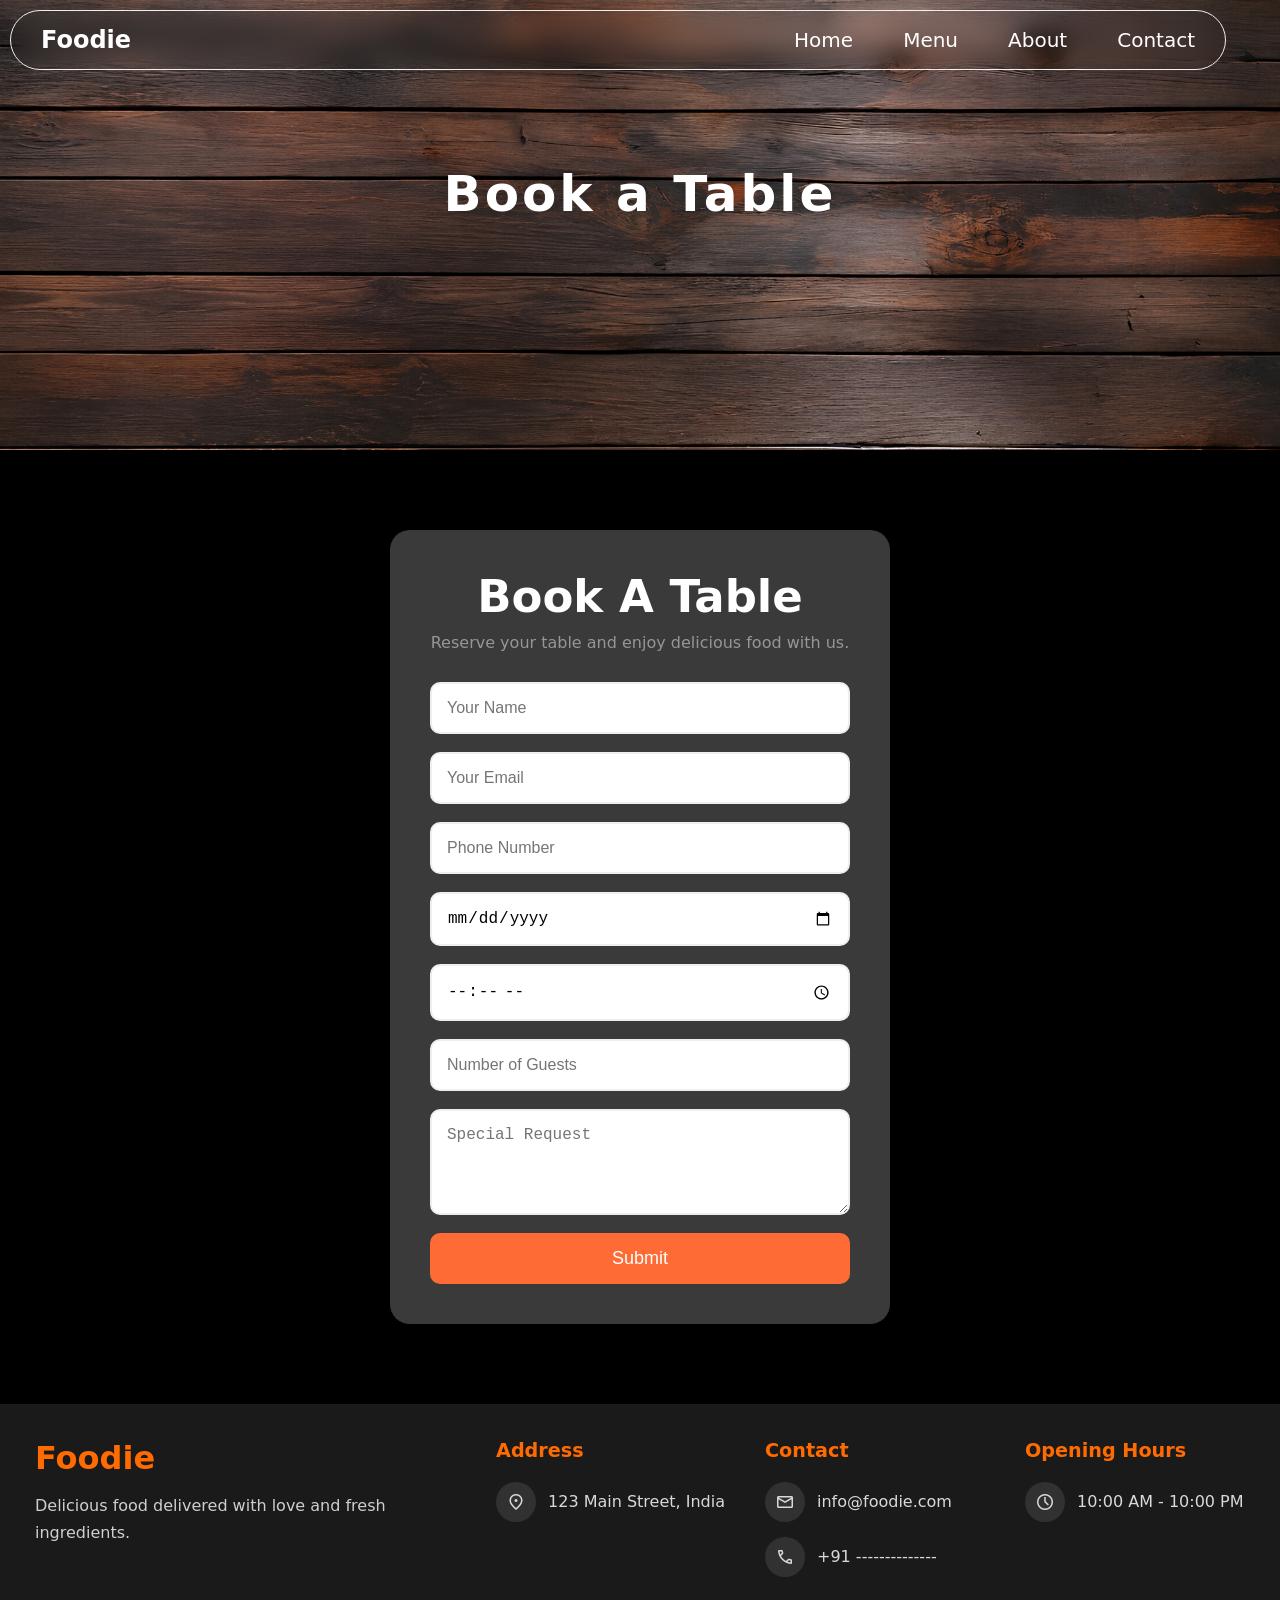
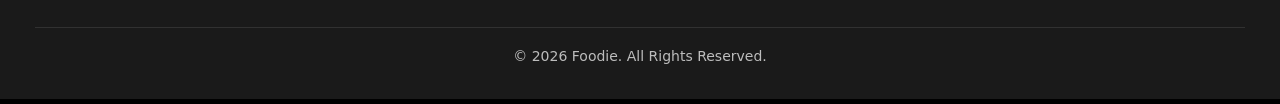
==== table.html @ 05ccb04e "Initial Commit" ====
<!DOCTYPE html>
<html lang="en">

<head>
    <meta charset="UTF-8">
    <meta name="viewport" content="width=device-width, initial-scale=1.0">
    <meta name="description"
        content="Your table has been successfully reserved at Foodie Restaurant. Thank you for choosing us. We look forward to serving you soon.">
    <title>Contact_Foodie</title>

</head>
<link rel="stylesheet" href="./style/table.css">
<link rel="stylesheet" href="./style/common.css">
<link rel="shortcut icon" href="./logo.png" type="image/x-icon">
<link rel="stylesheet" href="https://fonts.googleapis.com/css2?family=Material+Symbols+Outlined" />



<body>

    <!-- Nav -->

    <nav class="nav_bar">
        <h1>Foodie</h1>
        <ul>
            <li><a href="./index.html">Home</a></li>
            <li><a href="./menu.html">Menu</a></li>
            <li><a href="./about.html">About</a></li>
            <li><a href="./contact.html">Contact</a></li>
        </ul>
    </nav>

    <!-- Header -->


    <header>
        <div>
            <h1>Book a Table</h1>
        </div>
        </div>
    </header>


    <!-- MAIN -->

    <main>
        <section class="book-table">
            <h1>Book A Table</h1>
            <p>Reserve your table and enjoy delicious food with us.</p>

            <form>
                <input type="text" placeholder="Your Name" required>

                <input type="email" placeholder="Your Email" required>

                <input type="tel" placeholder="Phone Number" required>

                <input type="date" required>

                <input type="time" required>

                <input type="number" placeholder="Number of Guests" min="1" required>

                <textarea placeholder="Special Request" rows="4"></textarea>

                <button type="submit"><a href="./table_card.html">Submit</a></button>
            </form>
        </section>
    </main>

    <!-- Footer -->

    <footer>
        <div class="footer">

            <div class="footer-logo">
                <h2>Foodie</h2>
                <p>Delicious food delivered with love and fresh ingredients.</p>
            </div>

            <div class="footer-box">
                <h3>Address</h3>
                <p>
                    <span class="material-symbols-outlined">location_on</span>
                    123 Main Street, India
                </p>
            </div>

            <div class="footer-box">
                <h3>Contact</h3>
                <p>
                    <span class="material-symbols-outlined">mail</span>
                    info@foodie.com
                </p>

                <p>
                    <span class="material-symbols-outlined">phone</span>
                    +91 --------------
                </p>
            </div>

            <div class="footer-box">
                <h3>Opening Hours</h3>
                <p>
                    <span class="material-symbols-outlined">schedule</span>
                    10:00 AM - 10:00 PM
                </p>
            </div>

        </div>

        <hr>

        <div class="copyright">
            © 2026 Foodie. All Rights Reserved.
        </div>
    </footer>
</body>

</html>
---- style/table.css ----
header {
    height: 50vh;
    background-image: url("../header_bg/table_bg.png");
    background-size: cover;
}

header div {

    color: white;
    display: flex;
    gap: 25px;
    font-size: 2rem;
    letter-spacing: 3px;
    justify-content: center;
}

header div h1 {
    font-size: 50px;
}

.book-table {
    width: 500px;
    margin: 80px auto;
    padding: 40px;
    background: #3a3a3a;
    border-radius: 20px;
    box-shadow: 0 10px 30px rgba(0, 0, 0, 0.1);
    text-align: center;
}

.book-table h1 {
    font-size: 45px;
    margin-bottom: 10px;
    color: #ffffff;
}

.book-table p {
    color: #969696;
    margin-bottom: 30px;
}

.book-table form {
    display: flex;
    flex-direction: column;
    gap: 18px;
}

.book-table input,
.book-table textarea {
    padding: 15px;
    border: 2px solid #eee;
    border-radius: 10px;
    font-size: 16px;
    outline: none;
}

.book-table input:focus,
.book-table textarea:focus {
    border-color: #ff6b35;
}

.book-table button {
    padding: 15px;
    background: #ff6b35;
    border: none;
    border-radius: 10px;
    font-size: 18px;
    cursor: pointer;
    transition: 0.3s;
}

.book-table button a {
    color: white;
    text-decoration: none;

}

.book-table button:hover {
    background: #e85a2a;
}
---- style/common.css ----
* {
    padding: 0;
    margin: 0;
    box-sizing: border-box;
    transition: all 1s ease;
}

body {
    font-family: system-ui, -apple-system, BlinkMacSystemFont, 'Segoe UI', Roboto, Oxygen, Ubuntu, Cantarell, 'Open Sans', 'Helvetica Neue', sans-serif;
    background: #000000;
}

body::-webkit-scrollbar {
    display: none;
}

header {

    background-position: center;
    width: 100%;
    padding-top: 165px;
    padding-bottom: 40px;
}

.nav_bar {
    display: flex;
    flex-direction: row;
    position: fixed;
    justify-self: center;
    justify-content: space-between;
    width: 95vw;
    border: 1px solid #eee;
    border-radius: 50px;
    align-items: center;
    padding: 15px 30px;
    margin: 10px;
    backdrop-filter: blur(10px);
    z-index: 1000;
}

.nav_bar h1 {
    color: #ffffff;
    font-size: 24px;
}

.nav_bar ul {
    display: flex;
    list-style: none;
    gap: 50px;
}

.nav_bar ul li {
    font-size: 20px;
}

li a {
    text-decoration: none;
    color: #ffffff;
}

.book_btn {
    padding: 10px 20px;
    background-color: #ffffff;
    color: #ffffff;
    border: none;
    border-radius: 5px;
    cursor: pointer;
    background-color: orange;

}

.book_btn a {
    color: #ffffff;
    text-decoration: none;
}

.head_main {
    margin-top: 50px;
    margin-left: 90px;
}

header :nth-child(2) h1 {
    color: white;
}




footer {
    background: #1a1a1a;
    color: white;
    padding: 35px;
}

.footer {
    display: flex;
    justify-content: space-between;
    gap: 40px;
    flex-wrap: wrap;
}

.footer-logo {
    flex: 1;
    min-width: 250px;
}

.footer-logo h2 {
    color: #ff6b00;
    margin-bottom: 15px;
    font-size: 2rem;
}

.footer-logo p {
    color: #cfcfcf;
    line-height: 1.7;
}

.footer-box {
    min-width: 220px;
}

.footer-box h3 {
    margin-bottom: 20px;
    color: #ff6b00;
    font-size: 1.2rem;
}

.footer-box p {
    display: flex;
    align-items: center;
    gap: 12px;
    margin-bottom: 15px;
    color: #d9d9d9;
}

.footer-box span {
    background: rgba(255, 255, 255, 0.1);
    padding: 10px;
    border-radius: 50%;
    font-size: 20px;
}

hr {
    border: none;
    height: 1px;
    background: rgba(255, 255, 255, 0.1);
    margin: 35px 0 20px;
}

.copyright {
    text-align: center;
    color: #bdbdbd;
    font-size: 14px;
}

@media (max-width:845px) {

    .nav_bar ul {
        gap: 20px;
    }

    li a {
        font-size: 17px;
    }

    .head_main {
        margin-top: 40px;
        margin-left: 45px;
    }

    .book_btn {
        padding: 10px 17px;

    }

    main {
        padding: 35px;
    }

}

@media (max-width:550px) {


    .nav_bar {
        flex-direction: column;
    }

    .nav_bar ul {
        margin: 15px;
        gap: 35px;
    }

    .head_main {
        margin-left: 15%;
    }
}
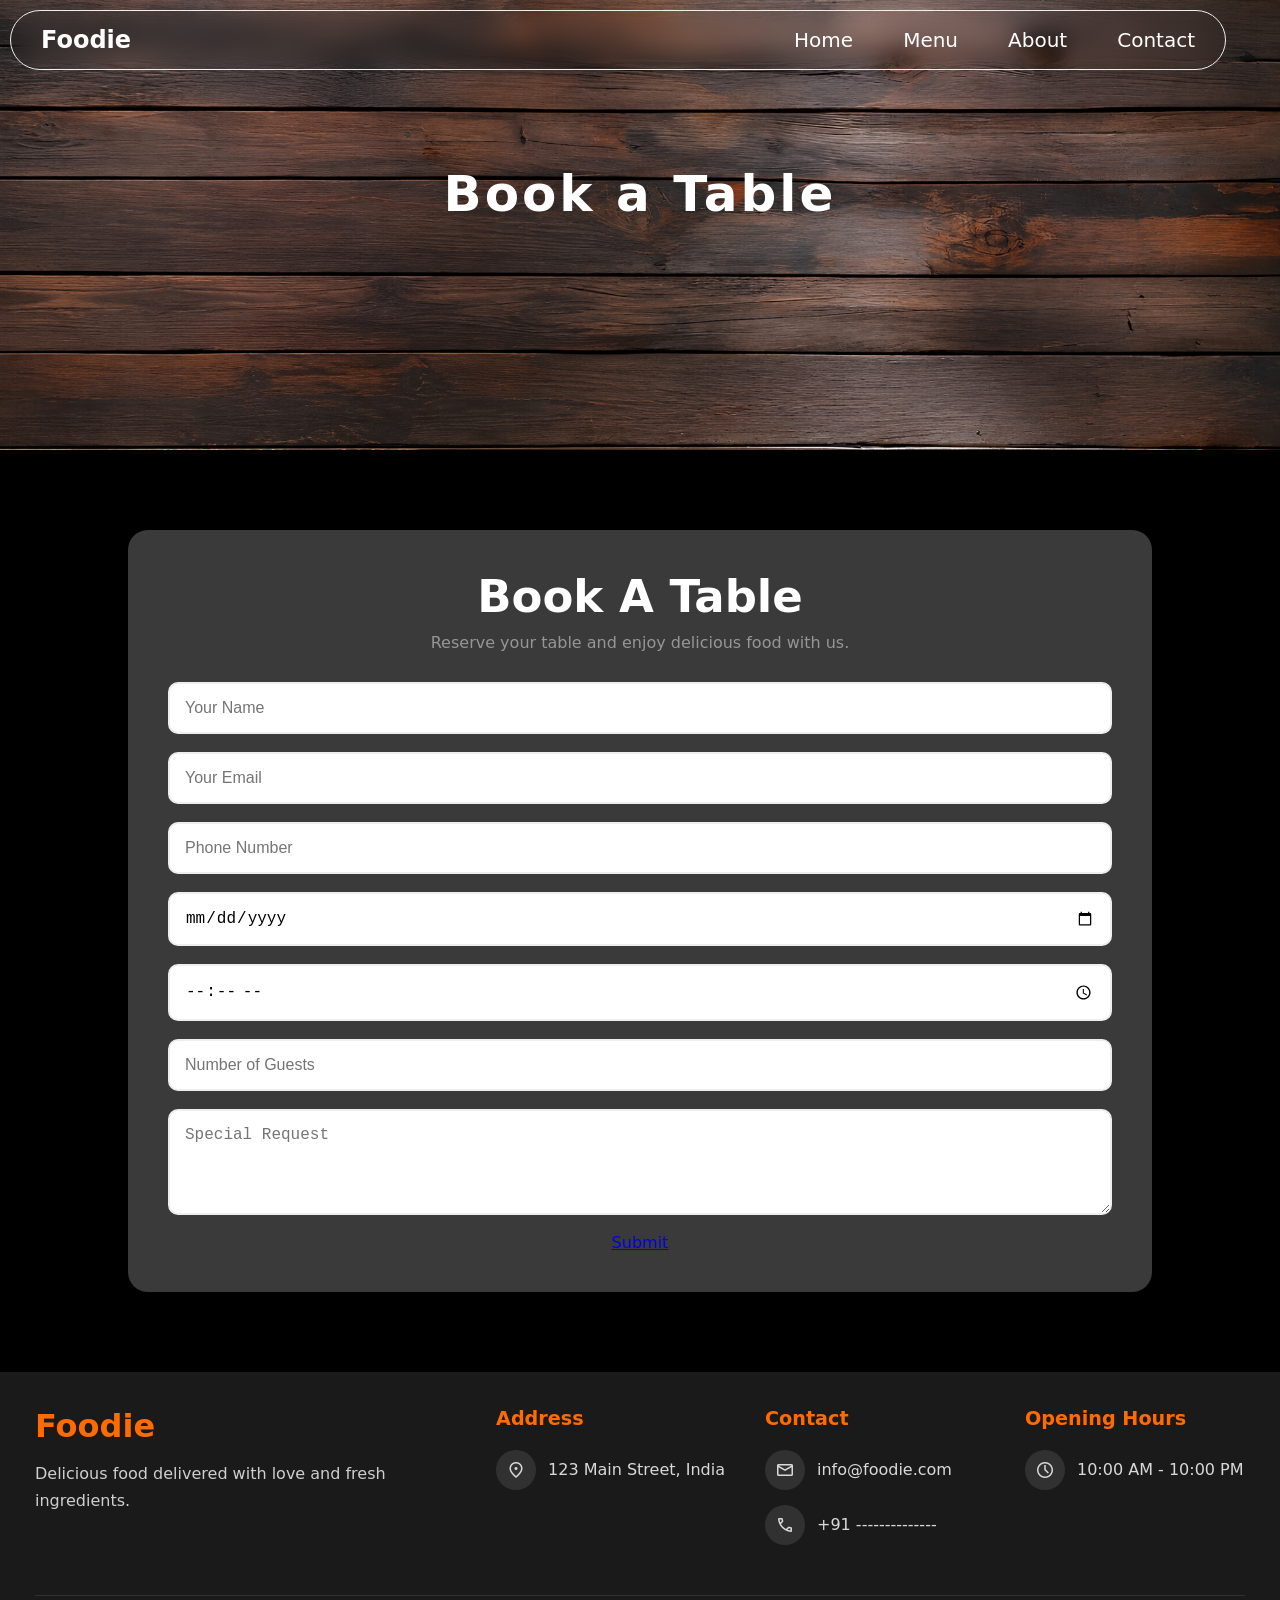
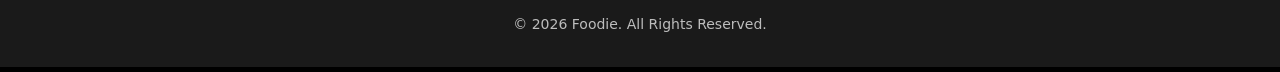
==== commit 95e7b5db: "Change submit button to a link for table form" ====
--- a/table.html
+++ b/table.html
@@ -63,7 +63,7 @@
 
                 <textarea placeholder="Special Request" rows="4"></textarea>
 
-                <button type="submit"><a href="./table_card.html">Submit</a></button>
+                <a href="./table_card.html">Submit</a>
             </form>
         </section>
     </main>
@@ -117,4 +117,4 @@
     </footer>
 </body>
 
-</html>+</html>
--- a/style/table.css
+++ b/style/table.css
@@ -19,7 +19,7 @@
 }
 
 .book-table {
-    width: 500px;
+    width: 80vw;
     margin: 80px auto;
     padding: 40px;
     background: #3a3a3a;
@@ -77,4 +77,4 @@
 
 .book-table button:hover {
     background: #e85a2a;
-}+}
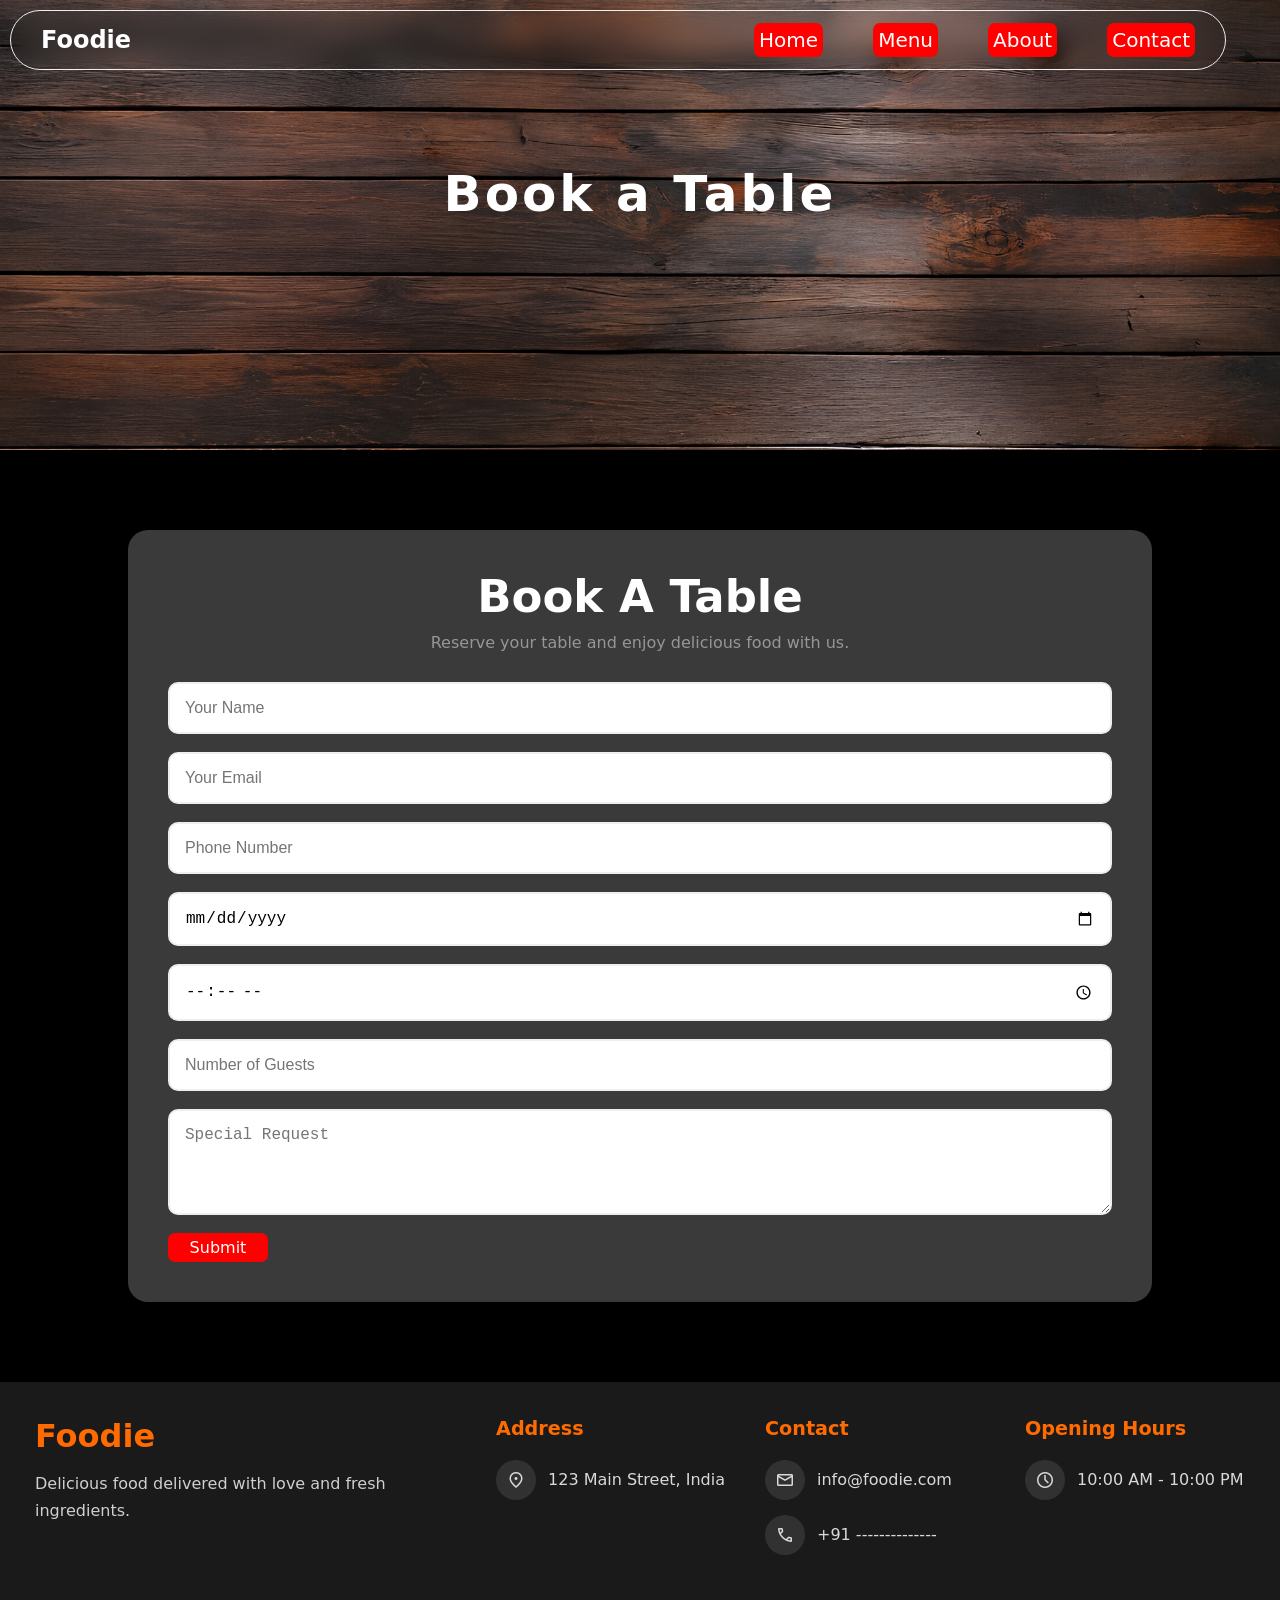
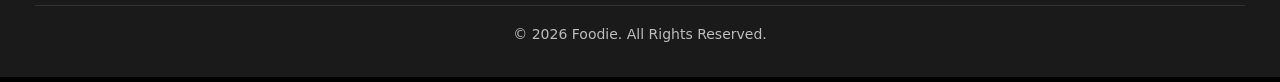
==== commit 59cb497d: "Change page title from 'Contact_Foodie' to 'Book A Table'" ====
--- a/table.html
+++ b/table.html
@@ -6,7 +6,7 @@
     <meta name="viewport" content="width=device-width, initial-scale=1.0">
     <meta name="description"
         content="Your table has been successfully reserved at Foodie Restaurant. Thank you for choosing us. We look forward to serving you soon.">
-    <title>Contact_Foodie</title>
+    <title>Book A Table</title>
 
 </head>
 <link rel="stylesheet" href="./style/table.css">
--- a/style/table.css
+++ b/style/table.css
@@ -78,3 +78,12 @@
 .book-table button:hover {
     background: #e85a2a;
 }
+
+a{
+    color: white;
+    text-decoration: none;
+    background: #ff0000;
+    padding: 5px;
+    width: 100px;
+    border-radius: 7px;
+}
